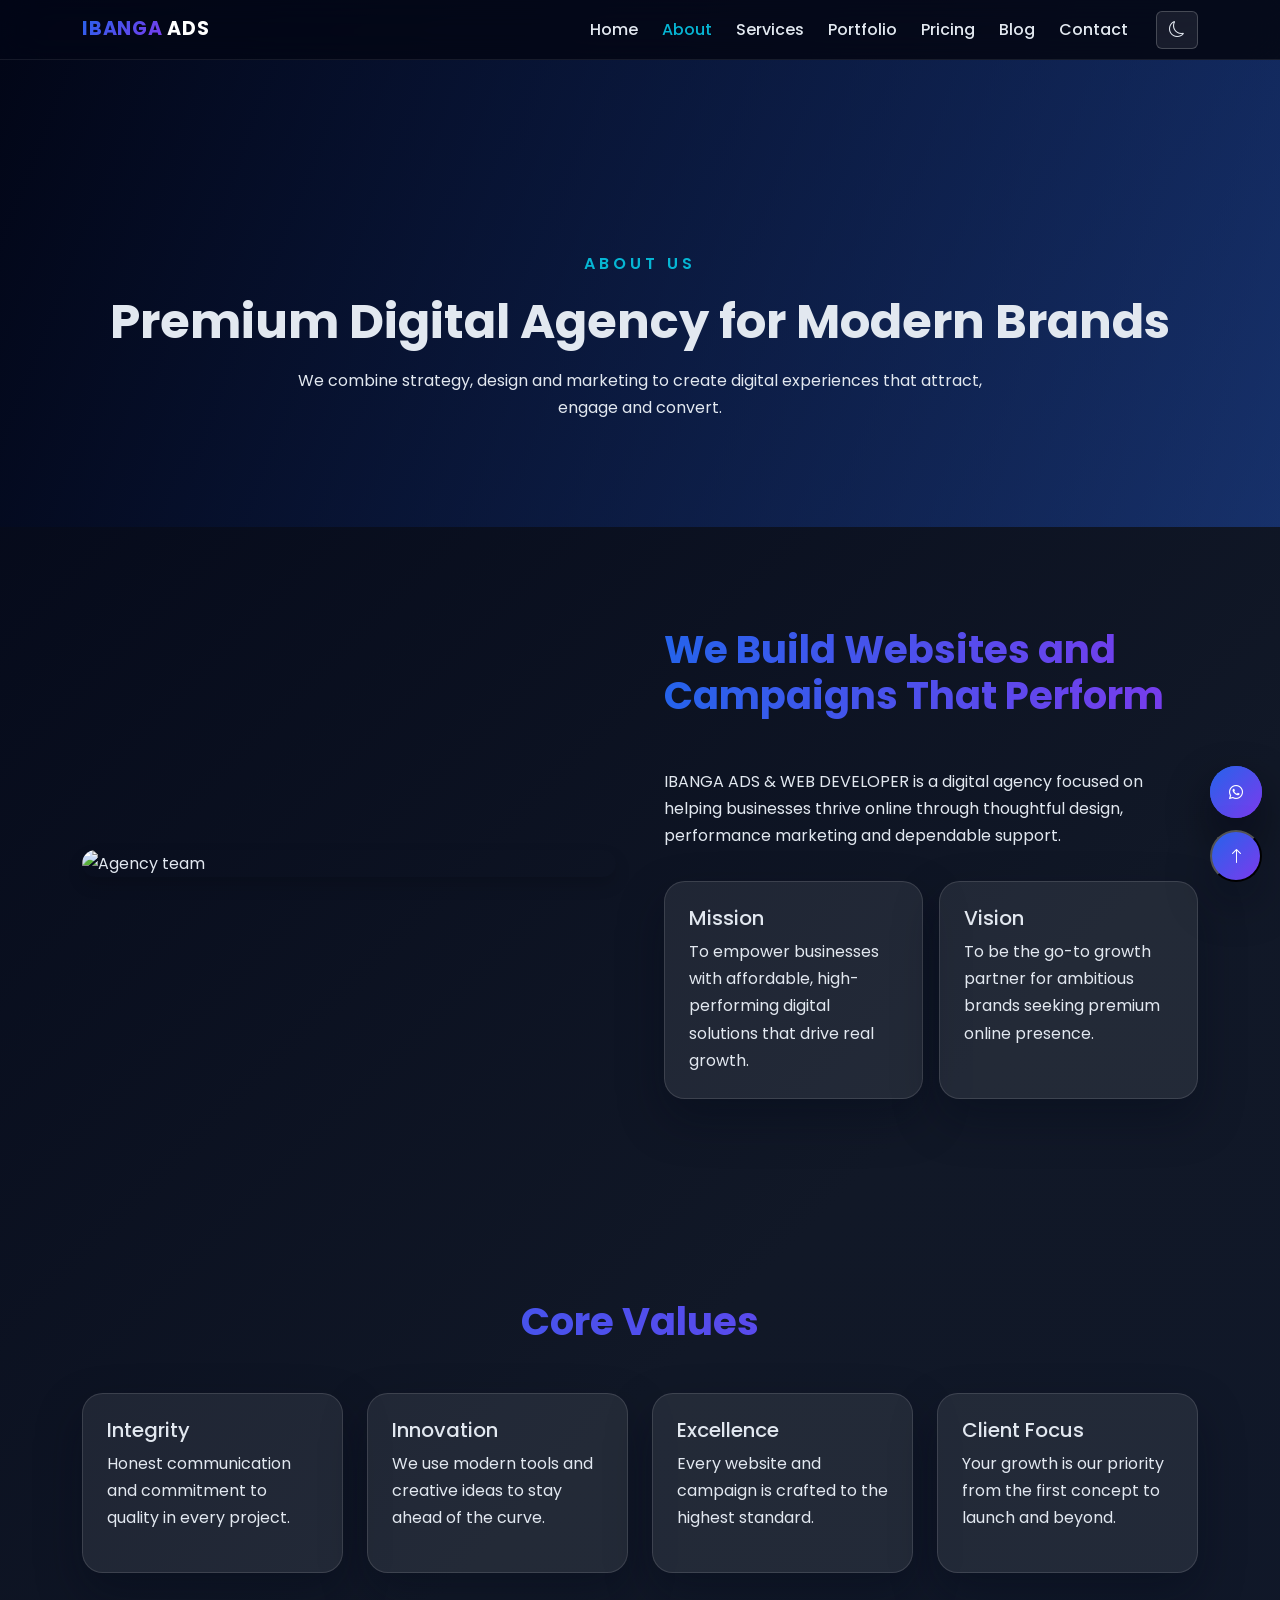
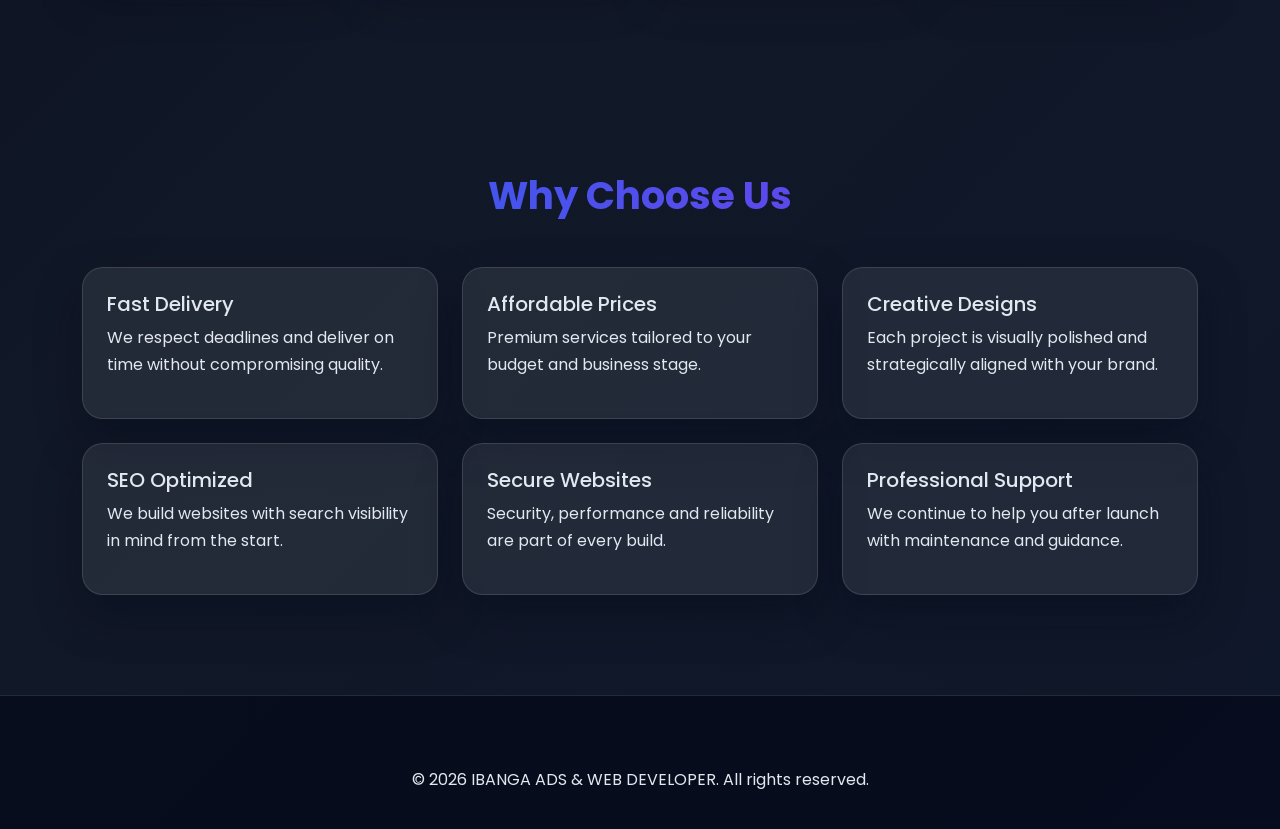
==== about.html @ 9bba42b1 "First website upload" ====
<!DOCTYPE html>
<html lang="en">
  <head>
    <meta charset="UTF-8" />
    <meta name="viewport" content="width=device-width, initial-scale=1.0" />
    <meta name="description" content="Learn more about IBANGA ADS & WEB DEVELOPER and our mission, vision, values and why businesses trust us." />
    <title>About Us | IBANGA ADS & WEB DEVELOPER</title>
    <link href="https://fonts.googleapis.com/css2?family=Poppins:wght@300;400;500;600;700;800&display=swap" rel="stylesheet" />
    <link rel="stylesheet" href="https://cdn.jsdelivr.net/npm/bootstrap@5.3.3/dist/css/bootstrap.min.css" />
    <link rel="stylesheet" href="https://cdn.jsdelivr.net/npm/bootstrap-icons@1.11.1/font/bootstrap-icons.css" />
    <link rel="stylesheet" href="https://cdnjs.cloudflare.com/ajax/libs/font-awesome/6.5.1/css/all.min.css" />
    <link rel="stylesheet" href="assets/css/style.css" />
    <link rel="stylesheet" href="assets/css/responsive.css" />
  </head>
  <body>
    <div id="loadingScreen" class="loading-screen"><div class="loading-ring"></div></div>

    <header class="sticky-top">
      <nav class="navbar navbar-expand-lg navbar-dark">
        <div class="container">
          <a class="navbar-brand logo-text" href="index.html"><span>IBANGA</span> ADS</a>
          <button class="navbar-toggler" data-bs-toggle="collapse" data-bs-target="#mainNav"><span class="navbar-toggler-icon"></span></button>
          <div class="collapse navbar-collapse" id="mainNav">
            <ul class="navbar-nav ms-auto">
              <li class="nav-item"><a class="nav-link" href="index.html">Home</a></li>
              <li class="nav-item"><a class="nav-link active" href="about.html">About</a></li>
              <li class="nav-item"><a class="nav-link" href="services.html">Services</a></li>
              <li class="nav-item"><a class="nav-link" href="portfolio.html">Portfolio</a></li>
              <li class="nav-item"><a class="nav-link" href="pricing.html">Pricing</a></li>
              <li class="nav-item"><a class="nav-link" href="blog.html">Blog</a></li>
              <li class="nav-item"><a class="nav-link" href="contact.html">Contact</a></li>
            </ul>
            <button id="themeToggle" class="btn theme-toggle ms-lg-3"><i class="bi bi-moon"></i></button>
          </div>
        </div>
      </nav>
    </header>

    <main>
      <section class="page-hero">
        <div class="container text-center reveal">
          <p class="text-uppercase fw-semibold" style="letter-spacing:.25em;color:var(--accent);">About Us</p>
          <h1 class="display-5 fw-bold mb-3">Premium Digital Agency for Modern Brands</h1>
          <p class="mx-auto" style="max-width:700px;">We combine strategy, design and marketing to create digital experiences that attract, engage and convert.</p>
        </div>
      </section>

      <section>
        <div class="container">
          <div class="row g-5 align-items-center">
            <div class="col-lg-6 reveal">
              <img src="https://images.unsplash.com/photo-1522202176988-66273c2fd55f?auto=format&fit=crop&w=1200&q=80" alt="Agency team" class="rounded-4 shadow" />
            </div>
            <div class="col-lg-6 reveal">
              <div class="section-title text-start">
                <h2>We Build Websites and Campaigns That Perform</h2>
              </div>
              <p>IBANGA ADS & WEB DEVELOPER is a digital agency focused on helping businesses thrive online through thoughtful design, performance marketing and dependable support.</p>
              <div class="row g-3 mt-2">
                <div class="col-md-6"><div class="service-card h-100"><h5>Mission</h5><p class="mb-0">To empower businesses with affordable, high-performing digital solutions that drive real growth.</p></div></div>
                <div class="col-md-6"><div class="service-card h-100"><h5>Vision</h5><p class="mb-0">To be the go-to growth partner for ambitious brands seeking premium online presence.</p></div></div>
              </div>
            </div>
          </div>
        </div>
      </section>

      <section>
        <div class="container">
          <div class="section-title text-center reveal">
            <h2>Core Values</h2>
          </div>
          <div class="row g-4">
            <div class="col-md-6 col-lg-3 reveal"><div class="service-card h-100"><h5>Integrity</h5><p>Honest communication and commitment to quality in every project.</p></div></div>
            <div class="col-md-6 col-lg-3 reveal"><div class="service-card h-100"><h5>Innovation</h5><p>We use modern tools and creative ideas to stay ahead of the curve.</p></div></div>
            <div class="col-md-6 col-lg-3 reveal"><div class="service-card h-100"><h5>Excellence</h5><p>Every website and campaign is crafted to the highest standard.</p></div></div>
            <div class="col-md-6 col-lg-3 reveal"><div class="service-card h-100"><h5>Client Focus</h5><p>Your growth is our priority from the first concept to launch and beyond.</p></div></div>
          </div>
        </div>
      </section>

      <section>
        <div class="container">
          <div class="section-title text-center reveal">
            <h2>Why Choose Us</h2>
          </div>
          <div class="row g-4">
            <div class="col-md-6 col-lg-4 reveal"><div class="service-card h-100"><h5>Fast Delivery</h5><p>We respect deadlines and deliver on time without compromising quality.</p></div></div>
            <div class="col-md-6 col-lg-4 reveal"><div class="service-card h-100"><h5>Affordable Prices</h5><p>Premium services tailored to your budget and business stage.</p></div></div>
            <div class="col-md-6 col-lg-4 reveal"><div class="service-card h-100"><h5>Creative Designs</h5><p>Each project is visually polished and strategically aligned with your brand.</p></div></div>
            <div class="col-md-6 col-lg-4 reveal"><div class="service-card h-100"><h5>SEO Optimized</h5><p>We build websites with search visibility in mind from the start.</p></div></div>
            <div class="col-md-6 col-lg-4 reveal"><div class="service-card h-100"><h5>Secure Websites</h5><p>Security, performance and reliability are part of every build.</p></div></div>
            <div class="col-md-6 col-lg-4 reveal"><div class="service-card h-100"><h5>Professional Support</h5><p>We continue to help you after launch with maintenance and guidance.</p></div></div>
          </div>
        </div>
      </section>
    </main>

    <footer class="footer">
      <div class="container text-center">
        <p class="mb-0">© <span id="year"></span> IBANGA ADS & WEB DEVELOPER. All rights reserved.</p>
      </div>
    </footer>

    <div class="floating-actions">
      <a href="https://wa.me/2340000000000" class="fab" target="_blank"><i class="fab fa-whatsapp"></i></a>
      <button id="backToTop" class="fab"><i class="bi bi-arrow-up"></i></button>
    </div>

    <script src="https://cdn.jsdelivr.net/npm/bootstrap@5.3.3/dist/js/bootstrap.bundle.min.js"></script>
    <script src="assets/js/script.js"></script>
    <script>document.getElementById('year').textContent = new Date().getFullYear();</script>
  </body>
</html>
---- assets/css/style.css ----
:root {
  --primary: #2563eb;
  --secondary: #7c3aed;
  --accent: #06b6d4;
  --dark: #0f172a;
  --light: #ffffff;
  --surface: rgba(255, 255, 255, 0.08);
  --surface-strong: rgba(255, 255, 255, 0.15);
  --text: #e2e8f0;
  --text-muted: #94a3b8;
  --shadow: 0 20px 45px rgba(2, 8, 23, 0.35);
  --radius: 1.3rem;
}

body.light-theme {
  --primary: #2563eb;
  --secondary: #7c3aed;
  --accent: #06b6d4;
  --dark: #f8fafc;
  --light: #0f172a;
  --surface: rgba(15, 23, 42, 0.06);
  --surface-strong: rgba(15, 23, 42, 0.12);
  --text: #0f172a;
  --text-muted: #475569;
  --shadow: 0 20px 45px rgba(15, 23, 42, 0.12);
}

* { box-sizing: border-box; }
html { scroll-behavior: smooth; }
body {
  font-family: 'Poppins', sans-serif;
  background: linear-gradient(135deg, #020617 0%, #111827 55%, #0f172a 100%);
  color: var(--text);
  line-height: 1.7;
  overflow-x: hidden;
  overscroll-behavior-y: none;
}

body.light-theme {
  background: linear-gradient(135deg, #f8fafc 0%, #eef2ff 55%, #f8fafc 100%);
}

a { text-decoration: none; color: inherit; }
img { max-width: 100%; display: block; }
section { padding: 100px 0; position: relative; }
.container { position: relative; z-index: 1; }

.glass-card {
  background: var(--surface);
  backdrop-filter: blur(20px);
  -webkit-backdrop-filter: blur(20px);
  border: 1px solid rgba(255, 255, 255, 0.12);
  box-shadow: var(--shadow);
  border-radius: var(--radius);
}

.logo-text {
  font-size: 1.2rem;
  font-weight: 700;
  letter-spacing: 0.04em;
}

.social-float {
  position: fixed;
  left: 1rem;
  top: 50%;
  transform: translateY(-50%);
  display: flex;
  flex-direction: column;
  gap: 0.6rem;
  z-index: 1050;
}

.social-float a {
  width: 2.75rem;
  height: 2.75rem;
  display: grid;
  place-items: center;
  border-radius: 999px;
  background: rgba(255,255,255,0.1);
  color: var(--text);
  backdrop-filter: blur(16px);
  border: 1px solid rgba(255,255,255,0.12);
  box-shadow: var(--shadow);
}

.navbar {
  backdrop-filter: blur(18px);
  background: rgba(2, 6, 23, 0.55) !important;
  border-bottom: 1px solid rgba(255,255,255,0.08);
}

body.light-theme .navbar {
  background: rgba(248,250,252,0.85) !important;
  border-bottom: 1px solid rgba(15,23,42,0.08);
}

.navbar-brand span {
  background: linear-gradient(135deg, var(--primary), var(--secondary));
  -webkit-background-clip: text;
  color: transparent;
}

.navbar-nav .nav-link {
  color: var(--text) !important;
  font-weight: 500;
  margin: 0 0.25rem;
}

.navbar-nav .nav-link.active,
.navbar-nav .nav-link:hover {
  color: var(--accent) !important;
}

.theme-toggle {
  border: 1px solid rgba(255,255,255,0.2);
  color: var(--text);
  background: rgba(255,255,255,0.08);
}

.hero {
  min-height: 100vh;
  display: flex;
  align-items: center;
  background:
    linear-gradient(110deg, rgba(2,6,23,0.92), rgba(15,23,42,0.65)),
    url('https://images.unsplash.com/photo-1498050108023-c5249f4df085?auto=format&fit=crop&w=1600&q=80') center/cover;
  position: relative;
  overflow: hidden;
}

body.light-theme .hero {
  background:
    linear-gradient(110deg, rgba(248,250,252,0.92), rgba(238,242,255,0.82)),
    url('https://images.unsplash.com/photo-1516321497487-e288fb19713f?auto=format&fit=crop&w=1600&q=80') center/cover;
}

.hero::before,
.hero::after {
  content: '';
  position: absolute;
  width: 22rem;
  height: 22rem;
  border-radius: 50%;
  filter: blur(40px);
  opacity: 0.4;
}

.hero::before { background: var(--primary); top: -6rem; left: -6rem; }
.hero::after { background: var(--secondary); bottom: -5rem; right: -5rem; }

.hero-content h1 {
  font-size: clamp(2.3rem, 4.5vw, 4.3rem);
  font-weight: 700;
  line-height: 1.1;
  margin-bottom: 1.2rem;
}

.hero-content p { font-size: 1.05rem; color: var(--text-muted); margin-bottom: 1.8rem; }

.hero-badges .badge {
  padding: 0.7rem 1rem;
  margin: 0.3rem;
  border-radius: 999px;
  background: rgba(255,255,255,0.12);
  border: 1px solid rgba(255,255,255,0.14);
}

.btn-primary-custom {
  background: linear-gradient(135deg, var(--primary), var(--secondary));
  color: var(--light);
  border: none;
  padding: 0.85rem 1.35rem;
  border-radius: 999px;
  font-weight: 600;
  transition: transform .25s ease, box-shadow .25s ease;
}

.btn-primary-custom:hover {
  transform: translateY(-2px);
  box-shadow: 0 15px 30px rgba(37, 99, 235, 0.3);
  color: var(--light);
}

.btn-outline-custom {
  border: 1px solid rgba(255,255,255,0.2);
  color: var(--text);
  padding: 0.85rem 1.35rem;
  border-radius: 999px;
  font-weight: 600;
  background: rgba(255,255,255,0.06);
}

.stat-card {
  padding: 1.1rem 1rem;
  text-align: center;
  border-radius: 1rem;
  background: rgba(255,255,255,0.06);
  border: 1px solid rgba(255,255,255,0.11);
}

.stat-card .counter { font-size: 1.8rem; font-weight: 700; color: var(--accent); }

.section-title { margin-bottom: 3rem; }
.section-title h2 {
  font-size: clamp(1.8rem, 3vw, 2.4rem);
  font-weight: 700;
  background: linear-gradient(90deg, var(--primary), var(--secondary));
  -webkit-background-clip: text;
  color: transparent;
}

.section-title p { color: var(--text-muted); max-width: 700px; margin: 0 auto; }

.service-card, .portfolio-card, .pricing-card, .testimonial-card, .blog-card, .faq-item, .contact-card, .glass-card {
  padding: 1.5rem;
  border-radius: var(--radius);
  background: var(--surface);
  border: 1px solid rgba(255,255,255,0.12);
  box-shadow: var(--shadow);
  transition: transform .25s ease, border-color .25s ease, box-shadow .25s ease;
  transform: translateZ(0);
}

.service-card:hover, .portfolio-card:hover, .pricing-card:hover, .testimonial-card:hover, .blog-card:hover {
  transform: translateY(-6px);
  border-color: rgba(6,182,212,0.4);
}

.icon-wrap {
  width: 3.4rem;
  height: 3.4rem;
  display: grid;
  place-items: center;
  border-radius: 1rem;
  background: linear-gradient(135deg, rgba(37,99,235,0.25), rgba(124,58,237,0.25));
  color: var(--accent);
  font-size: 1.35rem;
  margin-bottom: 1rem;
}

.portfolio-card img { border-radius: 1rem; height: 240px; object-fit: cover; }
.portfolio-card .card-body { padding: 1rem 0 0; }

.filter-btn {
  border: 1px solid rgba(255,255,255,0.12);
  background: transparent;
  color: var(--text);
  padding: 0.6rem 1rem;
  border-radius: 999px;
  margin: 0.25rem;
}

.filter-btn.active, .filter-btn:hover {
  background: linear-gradient(135deg, var(--primary), var(--secondary));
  color: var(--light);
}

.pricing-card.featured {
  border: 1px solid rgba(6,182,212,0.5);
  transform: translateY(-8px);
}

.pricing-price { font-size: 2.2rem; font-weight: 700; color: var(--accent); }
.pricing-list li { margin: 0.65rem 0; color: var(--text-muted); }

.testimonial-card { min-height: 280px; display: none; opacity: 0; transform: translateY(12px); transition: opacity .4s ease, transform .4s ease; }
.testimonial-card.active { display: block; opacity: 1; transform: translateY(0); }
.testimonial-text { color: var(--text-muted); font-style: italic; }

.faq-item { margin-bottom: 1rem; }
.accordion-button {
  background: transparent; color: var(--text); box-shadow: none; font-weight: 600;
}
.accordion-button:not(.collapsed) {
  background: linear-gradient(90deg, rgba(37,99,235,0.18), rgba(124,58,237,0.12));
  color: var(--light);
}

.form-control, .form-select {
  background: rgba(255,255,255,0.06);
  border: 1px solid rgba(255,255,255,0.12);
  color: var(--text);
  border-radius: 0.9rem;
}

.form-control::placeholder { color: var(--text-muted); }

.contact-card iframe { border-radius: 1rem; min-height: 320px; }

.footer {
  padding: 70px 0 35px;
  border-top: 1px solid rgba(255,255,255,0.12);
  background: rgba(2,6,23,0.6);
}

body.light-theme .footer { background: rgba(248,250,252,0.7); }

.social-links a { margin-right: 0.7rem; color: var(--text); }
.social-links a:hover { color: var(--accent); }

.floating-actions {
  position: fixed;
  right: 1.1rem;
  bottom: 1.1rem;
  display: flex;
  flex-direction: column;
  gap: 0.8rem;
  z-index: 1100;
}

.fab {
  width: 3.25rem;
  height: 3.25rem;
  display: grid;
  place-items: center;
  border-radius: 50%;
  background: linear-gradient(135deg, var(--primary), var(--secondary));
  color: var(--light);
  box-shadow: var(--shadow);
}

#backToTop {
  opacity: 0;
  visibility: hidden;
  transform: translateY(20px);
  transition: .3s ease;
}
#backToTop.show { opacity: 1; visibility: visible; transform: translateY(0); }

.loading-screen {
  position: fixed;
  inset: 0;
  background: linear-gradient(135deg, #020617, #111827);
  display: grid;
  place-items: center;
  z-index: 2000;
  transition: opacity .5s ease;
}
.loading-screen.hidden { opacity: 0; pointer-events: none; }
.loading-ring {
  width: 60px; height: 60px; border: 4px solid rgba(255,255,255,.2); border-top-color: var(--accent); border-radius: 50%; animation: spin 1s linear infinite;
}

.cookie-banner {
  position: fixed;
  left: 1rem;
  bottom: 1rem;
  z-index: 1800;
  display: none;
  max-width: 380px;
}

.reveal {
  opacity: 1;
  transform: none;
  transition: none;
}

.typing { color: var(--accent); }

@keyframes spin { to { transform: rotate(360deg); } }

@media (prefers-reduced-motion: reduce) {
  *, *::before, *::after {
    animation-duration: 0.01ms !important;
    animation-iteration-count: 1 !important;
    transition-duration: 0.01ms !important;
    scroll-behavior: auto !important;
  }
}

.lightbox {
  position: fixed; inset: 0; background: rgba(2,6,23,.9); display: none; place-items: center; z-index: 2200; padding: 1rem;
}
.lightbox.show { display: grid; }
.lightbox img { max-width: 100%; max-height: 80vh; border-radius: 1rem; box-shadow: var(--shadow); }

.badge-soft { background: rgba(6,182,212,.15); color: var(--accent); }

.page-hero { padding: 190px 0 90px; background: linear-gradient(110deg, rgba(2,6,23,.9), rgba(37,99,235,.35)); }
body.light-theme .page-hero { background: linear-gradient(110deg, rgba(248,250,252,.95), rgba(37,99,235,.2)); }

.timeline-item { border-left: 2px solid rgba(255,255,255,.12); padding-left: 1rem; margin-bottom: 1rem; }
---- assets/css/responsive.css ----
.navbar-toggler { border: 0; }

@media (max-width: 991px) {
  .hero-content { text-align: center; }
  .hero-buttons { justify-content: center; }
  .social-float { display: none; }
}

@media (max-width: 767px) {
  section { padding: 80px 0; }
  .hero { min-height: auto; padding: 140px 0 100px; }
  .hero-content h1 { font-size: 2.2rem; }
  .floating-actions { right: 0.7rem; bottom: 0.7rem; }
  .page-hero { padding: 160px 0 80px; }
}

@media (max-width: 575px) {
  .hero-content h1 { font-size: 1.9rem; }
  .stat-card { margin-bottom: 0.8rem; }
  .contact-card iframe { min-height: 260px; }
}
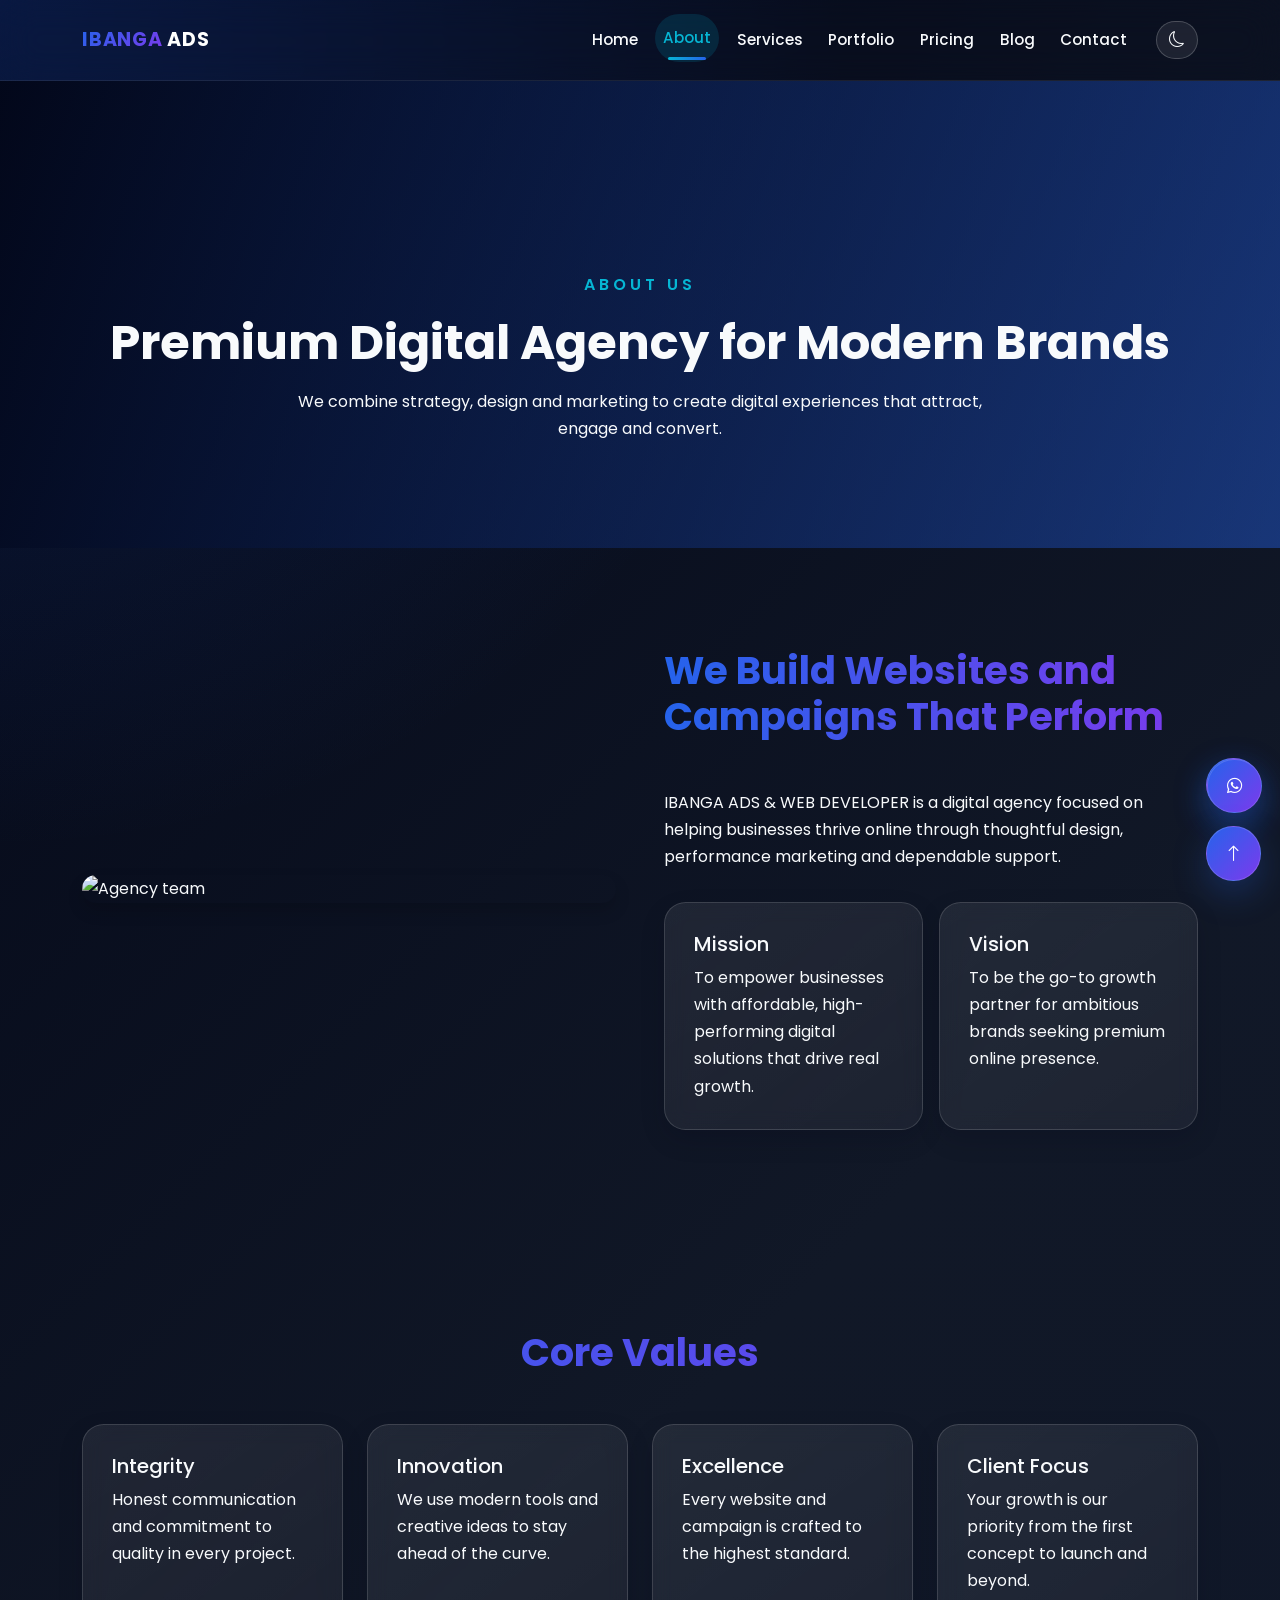
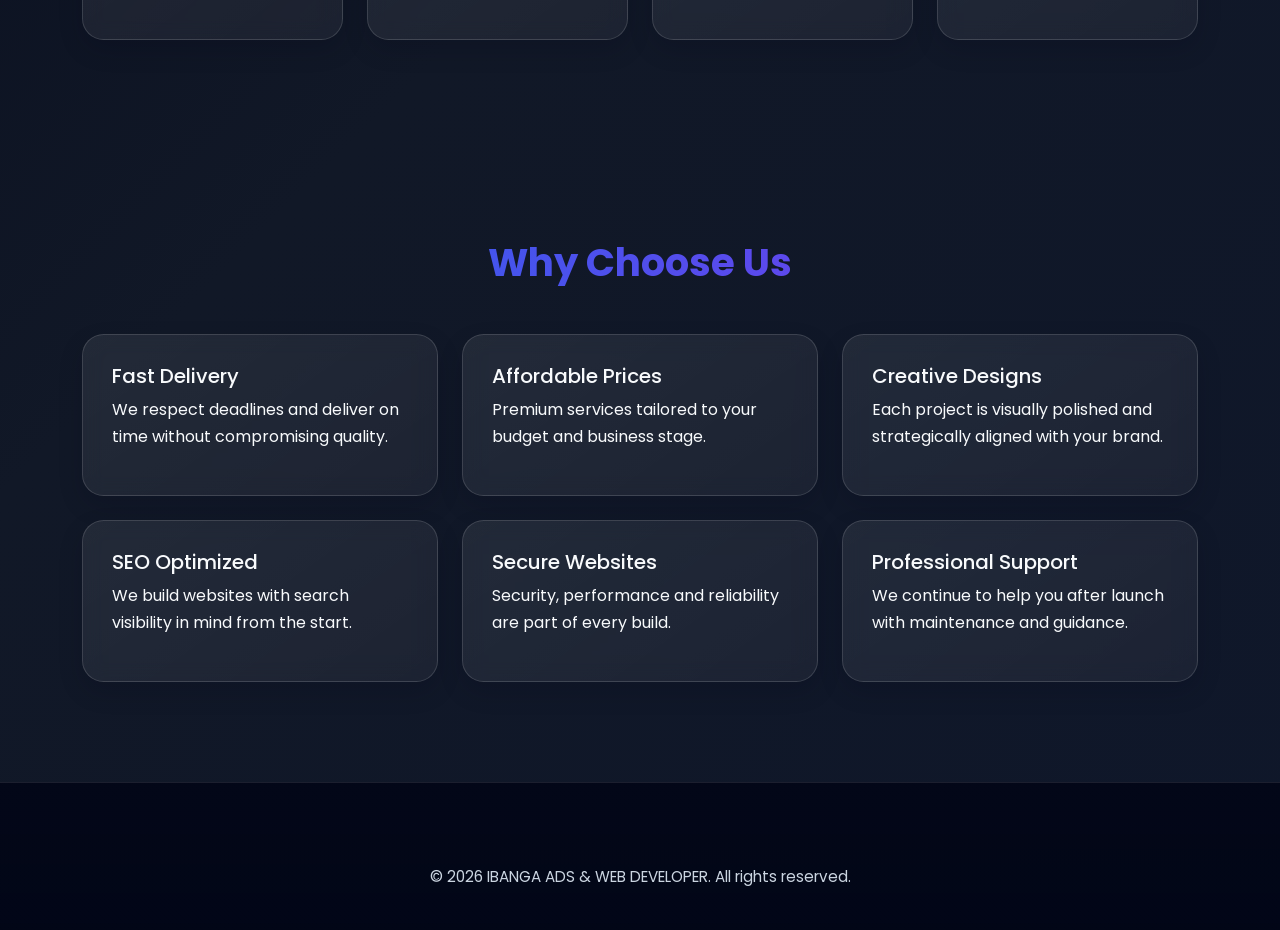
==== commit 546af88d: "Updated website" ====
--- a/about.html
+++ b/about.html
@@ -38,7 +38,7 @@
 
     <main>
       <section class="page-hero">
-        <div class="container text-center reveal">
+        <div class="container text-center">
           <p class="text-uppercase fw-semibold" style="letter-spacing:.25em;color:var(--accent);">About Us</p>
           <h1 class="display-5 fw-bold mb-3">Premium Digital Agency for Modern Brands</h1>
           <p class="mx-auto" style="max-width:700px;">We combine strategy, design and marketing to create digital experiences that attract, engage and convert.</p>
@@ -48,10 +48,10 @@
       <section>
         <div class="container">
           <div class="row g-5 align-items-center">
-            <div class="col-lg-6 reveal">
+            <div class="col-lg-6">
               <img src="https://images.unsplash.com/photo-1522202176988-66273c2fd55f?auto=format&fit=crop&w=1200&q=80" alt="Agency team" class="rounded-4 shadow" />
             </div>
-            <div class="col-lg-6 reveal">
+            <div class="col-lg-6">
               <div class="section-title text-start">
                 <h2>We Build Websites and Campaigns That Perform</h2>
               </div>
@@ -67,30 +67,30 @@
 
       <section>
         <div class="container">
-          <div class="section-title text-center reveal">
+          <div class="section-title text-center">
             <h2>Core Values</h2>
           </div>
           <div class="row g-4">
-            <div class="col-md-6 col-lg-3 reveal"><div class="service-card h-100"><h5>Integrity</h5><p>Honest communication and commitment to quality in every project.</p></div></div>
-            <div class="col-md-6 col-lg-3 reveal"><div class="service-card h-100"><h5>Innovation</h5><p>We use modern tools and creative ideas to stay ahead of the curve.</p></div></div>
-            <div class="col-md-6 col-lg-3 reveal"><div class="service-card h-100"><h5>Excellence</h5><p>Every website and campaign is crafted to the highest standard.</p></div></div>
-            <div class="col-md-6 col-lg-3 reveal"><div class="service-card h-100"><h5>Client Focus</h5><p>Your growth is our priority from the first concept to launch and beyond.</p></div></div>
+            <div class="col-md-6 col-lg-3"><div class="service-card h-100"><h5>Integrity</h5><p>Honest communication and commitment to quality in every project.</p></div></div>
+            <div class="col-md-6 col-lg-3"><div class="service-card h-100"><h5>Innovation</h5><p>We use modern tools and creative ideas to stay ahead of the curve.</p></div></div>
+            <div class="col-md-6 col-lg-3"><div class="service-card h-100"><h5>Excellence</h5><p>Every website and campaign is crafted to the highest standard.</p></div></div>
+            <div class="col-md-6 col-lg-3"><div class="service-card h-100"><h5>Client Focus</h5><p>Your growth is our priority from the first concept to launch and beyond.</p></div></div>
           </div>
         </div>
       </section>
 
       <section>
         <div class="container">
-          <div class="section-title text-center reveal">
+          <div class="section-title text-center">
             <h2>Why Choose Us</h2>
           </div>
           <div class="row g-4">
-            <div class="col-md-6 col-lg-4 reveal"><div class="service-card h-100"><h5>Fast Delivery</h5><p>We respect deadlines and deliver on time without compromising quality.</p></div></div>
-            <div class="col-md-6 col-lg-4 reveal"><div class="service-card h-100"><h5>Affordable Prices</h5><p>Premium services tailored to your budget and business stage.</p></div></div>
-            <div class="col-md-6 col-lg-4 reveal"><div class="service-card h-100"><h5>Creative Designs</h5><p>Each project is visually polished and strategically aligned with your brand.</p></div></div>
-            <div class="col-md-6 col-lg-4 reveal"><div class="service-card h-100"><h5>SEO Optimized</h5><p>We build websites with search visibility in mind from the start.</p></div></div>
-            <div class="col-md-6 col-lg-4 reveal"><div class="service-card h-100"><h5>Secure Websites</h5><p>Security, performance and reliability are part of every build.</p></div></div>
-            <div class="col-md-6 col-lg-4 reveal"><div class="service-card h-100"><h5>Professional Support</h5><p>We continue to help you after launch with maintenance and guidance.</p></div></div>
+            <div class="col-md-6 col-lg-4"><div class="service-card h-100"><h5>Fast Delivery</h5><p>We respect deadlines and deliver on time without compromising quality.</p></div></div>
+            <div class="col-md-6 col-lg-4"><div class="service-card h-100"><h5>Affordable Prices</h5><p>Premium services tailored to your budget and business stage.</p></div></div>
+            <div class="col-md-6 col-lg-4"><div class="service-card h-100"><h5>Creative Designs</h5><p>Each project is visually polished and strategically aligned with your brand.</p></div></div>
+            <div class="col-md-6 col-lg-4"><div class="service-card h-100"><h5>SEO Optimized</h5><p>We build websites with search visibility in mind from the start.</p></div></div>
+            <div class="col-md-6 col-lg-4"><div class="service-card h-100"><h5>Secure Websites</h5><p>Security, performance and reliability are part of every build.</p></div></div>
+            <div class="col-md-6 col-lg-4"><div class="service-card h-100"><h5>Professional Support</h5><p>We continue to help you after launch with maintenance and guidance.</p></div></div>
           </div>
         </div>
       </section>
--- a/assets/css/style.css
+++ b/assets/css/style.css
@@ -4,12 +4,19 @@
   --accent: #06b6d4;
   --dark: #0f172a;
   --light: #ffffff;
+  --card: #1e293b;
   --surface: rgba(255, 255, 255, 0.08);
-  --surface-strong: rgba(255, 255, 255, 0.15);
-  --text: #e2e8f0;
-  --text-muted: #94a3b8;
-  --shadow: 0 20px 45px rgba(2, 8, 23, 0.35);
-  --radius: 1.3rem;
+  --surface-strong: rgba(255, 255, 255, 0.16);
+  --surface-alt: rgba(15, 23, 42, 0.72);
+  --text: #f8fafc;
+  --text-muted: #cbd5e1;
+  --shadow: 0 20px 45px rgba(2, 8, 23, 0.28);
+  --shadow-lg: 0 30px 60px rgba(2, 8, 23, 0.36);
+  --shadow-sm: 0 10px 25px rgba(2, 8, 23, 0.16);
+  --radius: 1.35rem;
+  --success: #10B981;
+  --warning: #F59E0B;
+  --danger: #EF4444;
 }
 
 body.light-theme {
@@ -18,18 +25,20 @@
   --accent: #06b6d4;
   --dark: #f8fafc;
   --light: #0f172a;
-  --surface: rgba(15, 23, 42, 0.06);
-  --surface-strong: rgba(15, 23, 42, 0.12);
+  --card: #ffffff;
+  --surface: rgba(255, 255, 255, 0.78);
+  --surface-strong: rgba(255, 255, 255, 0.94);
+  --surface-alt: rgba(248, 250, 252, 0.92);
   --text: #0f172a;
   --text-muted: #475569;
-  --shadow: 0 20px 45px rgba(15, 23, 42, 0.12);
+  --shadow: 0 18px 40px rgba(15, 23, 42, 0.12);
 }
 
 * { box-sizing: border-box; }
 html { scroll-behavior: smooth; }
 body {
   font-family: 'Poppins', sans-serif;
-  background: linear-gradient(135deg, #020617 0%, #111827 55%, #0f172a 100%);
+  background: radial-gradient(circle at top left, rgba(37, 99, 235, 0.2), transparent 30%), linear-gradient(135deg, #020617 0%, #111827 55%, #0f172a 100%);
   color: var(--text);
   line-height: 1.7;
   overflow-x: hidden;
@@ -37,7 +46,7 @@
 }
 
 body.light-theme {
-  background: linear-gradient(135deg, #f8fafc 0%, #eef2ff 55%, #f8fafc 100%);
+  background: radial-gradient(circle at top left, rgba(6, 182, 212, 0.16), transparent 30%), linear-gradient(135deg, #f8fafc 0%, #eef2ff 55%, #f8fafc 100%);
 }
 
 a { text-decoration: none; color: inherit; }
@@ -49,9 +58,10 @@
   background: var(--surface);
   backdrop-filter: blur(20px);
   -webkit-backdrop-filter: blur(20px);
-  border: 1px solid rgba(255, 255, 255, 0.12);
-  box-shadow: var(--shadow);
+  border: 1px solid rgba(255, 255, 255, 0.15);
+  box-shadow: 0 16px 36px rgba(2, 8, 23, 0.18);
   border-radius: var(--radius);
+  transition: all 0.35s cubic-bezier(0.34, 1.56, 0.64, 1);
 }
 
 .logo-text {
@@ -80,19 +90,33 @@
   background: rgba(255,255,255,0.1);
   color: var(--text);
   backdrop-filter: blur(16px);
-  border: 1px solid rgba(255,255,255,0.12);
+  border: 1px solid rgba(255,255,255,0.14);
   box-shadow: var(--shadow);
 }
 
 .navbar {
   backdrop-filter: blur(18px);
-  background: rgba(2, 6, 23, 0.55) !important;
+  -webkit-backdrop-filter: blur(18px);
+  background: transparent !important;
   border-bottom: 1px solid rgba(255,255,255,0.08);
-}
-
-body.light-theme .navbar {
-  background: rgba(248,250,252,0.85) !important;
-  border-bottom: 1px solid rgba(15,23,42,0.08);
+  transition: background 0.35s cubic-bezier(0.4, 0, 0.2, 1), box-shadow 0.35s ease, padding 0.35s ease;
+  padding: 1rem 0;
+  position: sticky;
+  top: 0;
+  z-index: 1000;
+}
+
+.navbar.scrolled {
+  background: rgba(2, 6, 23, 0.95) !important;
+  backdrop-filter: blur(20px);
+  -webkit-backdrop-filter: blur(20px);
+  box-shadow: 0 16px 36px rgba(2, 8, 23, 0.32);
+  padding: 0.75rem 0;
+}
+
+body.light-theme .navbar.scrolled {
+  background: rgba(248, 250, 252, 0.98) !important;
+  box-shadow: 0 8px 20px rgba(15, 23, 42, 0.1);
 }
 
 .navbar-brand span {
@@ -104,102 +128,290 @@
 .navbar-nav .nav-link {
   color: var(--text) !important;
   font-weight: 500;
-  margin: 0 0.25rem;
+  margin: 0 0.3rem;
+  padding: 0.7rem 1.1rem;
+  position: relative;
+  border-radius: 999px;
+  transition: all 0.3s cubic-bezier(0.34, 1.56, 0.64, 1);
+  font-size: 0.95rem;
+}
+
+.navbar-nav .nav-link::after {
+  content: '';
+  position: absolute;
+  left: 0.8rem;
+  right: 0.8rem;
+  bottom: 0.15rem;
+  height: 2.5px;
+  background: linear-gradient(90deg, var(--accent), var(--primary));
+  transform: scaleX(0);
+  transform-origin: center;
+  transition: transform 0.3s cubic-bezier(0.34, 1.56, 0.64, 1);
+  border-radius: 999px;
 }
 
 .navbar-nav .nav-link.active,
 .navbar-nav .nav-link:hover {
   color: var(--accent) !important;
+  background: rgba(6, 182, 212, 0.15);
+  transform: translateY(-2px);
+}
+
+.navbar-nav .nav-link.active::after,
+.navbar-nav .nav-link:hover::after {
+  transform: scaleX(1);
 }
 
 .theme-toggle {
   border: 1px solid rgba(255,255,255,0.2);
   color: var(--text);
   background: rgba(255,255,255,0.08);
+}
+
+.btn,
+button {
+  position: relative;
+  overflow: hidden;
+  border-radius: 999px;
+  transition: transform 0.3s cubic-bezier(0.34, 1.56, 0.64, 1), box-shadow 0.3s ease, border-color 0.3s ease, background 0.3s ease, color 0.3s ease;
+  font-weight: 600;
+  text-transform: none;
+}
+
+.btn:hover,
+button:hover {
+  transform: translateY(-4px);
+  box-shadow: 0 16px 40px rgba(2, 8, 23, 0.24);
+}
+
+.btn:active,
+button:active {
+  transform: translateY(-2px);
+}
+
+.btn::before {
+  content: '';
+  position: absolute;
+  inset: 0;
+  background: radial-gradient(circle, rgba(255,255,255,0.35), transparent 70%);
+  transform: scale(0);
+  opacity: 0;
+  transition: transform 0.5s cubic-bezier(0.34, 1.56, 0.64, 1), opacity 0.5s ease;
+  pointer-events: none;
+}
+
+.btn:active::before {
+  transform: scale(2.5);
+  opacity: 1;
 }
 
 .hero {
   min-height: 100vh;
   display: flex;
   align-items: center;
-  background:
-    linear-gradient(110deg, rgba(2,6,23,0.92), rgba(15,23,42,0.65)),
-    url('https://images.unsplash.com/photo-1498050108023-c5249f4df085?auto=format&fit=crop&w=1600&q=80') center/cover;
   position: relative;
   overflow: hidden;
-}
-
-body.light-theme .hero {
-  background:
-    linear-gradient(110deg, rgba(248,250,252,0.92), rgba(238,242,255,0.82)),
-    url('https://images.unsplash.com/photo-1516321497487-e288fb19713f?auto=format&fit=crop&w=1600&q=80') center/cover;
-}
-
-.hero::before,
-.hero::after {
+  isolation: isolate;
+  padding: 140px 0 110px;
+}
+
+.hero-slider,
+.hero-overlay {
+  position: absolute;
+  inset: 0;
+}
+
+.hero-slider { z-index: 0; }
+.hero-slide {
+  position: absolute;
+  inset: 0;
+  background-size: cover;
+  background-position: center;
+  opacity: 0;
+  transition: opacity 1.25s cubic-bezier(0.4, 0, 0.2, 1);
+}
+
+.hero-slide.active {
+  opacity: 1;
+}
+
+.hero-slide::after {
   content: '';
   position: absolute;
-  width: 22rem;
-  height: 22rem;
-  border-radius: 50%;
-  filter: blur(40px);
-  opacity: 0.4;
-}
-
-.hero::before { background: var(--primary); top: -6rem; left: -6rem; }
-.hero::after { background: var(--secondary); bottom: -5rem; right: -5rem; }
+  inset: 0;
+  background: linear-gradient(110deg, rgba(2, 6, 23, 0.86) 0%, rgba(15, 23, 42, 0.6) 50%, rgba(2, 6, 23, 0.45) 100%);
+}
+
+.hero-overlay {
+  z-index: 1;
+  background: radial-gradient(circle at right top, rgba(6, 182, 212, 0.16), transparent 35%);
+}
+
+.hero-content,
+.hero-controls,
+.hero-side-card {
+  position: relative;
+  z-index: 2;
+  border: 1px solid rgba(255,255,255,0.18);
+  background: rgba(255,255,255,0.08);
+}
 
 .hero-content h1 {
-  font-size: clamp(2.3rem, 4.5vw, 4.3rem);
+  font-size: clamp(2.3rem, 4.2vw, 4.4rem);
   font-weight: 700;
-  line-height: 1.1;
+  line-height: 1.08;
   margin-bottom: 1.2rem;
-}
-
-.hero-content p { font-size: 1.05rem; color: var(--text-muted); margin-bottom: 1.8rem; }
+  letter-spacing: -0.02em;
+  animation: none !important;
+  transform: none !important;
+}
+
+.hero-content p {
+  font-size: 1.06rem;
+  color: var(--text-muted);
+  margin-bottom: 1.8rem;
+  max-width: 640px;
+}
+
+.hero-content .eyebrow,
+.hero-content p,
+.hero-buttons .btn,
+.hero-badges .badge,
+.hero-controls .btn-icon {
+  animation: none !important;
+  transform: none !important;
+  transition: none !important;
+}
+
+.eyebrow {
+  display: inline-flex;
+  align-items: center;
+  gap: 0.5rem;
+  padding: 0.45rem 0.8rem;
+  border-radius: 999px;
+  background: rgba(255,255,255,0.1);
+  color: var(--accent);
+  letter-spacing: 0.25em;
+  text-transform: uppercase;
+  font-size: 0.78rem;
+  font-weight: 600;
+  margin-bottom: 1rem;
+}
 
 .hero-badges .badge {
   padding: 0.7rem 1rem;
-  margin: 0.3rem;
+  margin: 0.35rem;
   border-radius: 999px;
   background: rgba(255,255,255,0.12);
   border: 1px solid rgba(255,255,255,0.14);
+  color: var(--text);
+}
+
+.hero-buttons .btn,
+.hero-controls .btn {
+  min-width: 170px;
+  justify-content: center;
+}
+
+.hero-controls {
+  display: flex;
+  align-items: center;
+  gap: 0.75rem;
+  margin-top: 1.2rem;
+}
+
+.hero-controls .btn-icon {
+  width: 44px;
+  height: 44px;
+  border-radius: 50%;
+  display: grid;
+  place-items: center;
+  border: 1px solid rgba(255,255,255,0.2);
+  background: rgba(255,255,255,0.09);
+  color: var(--text);
 }
 
 .btn-primary-custom {
   background: linear-gradient(135deg, var(--primary), var(--secondary));
   color: var(--light);
   border: none;
-  padding: 0.85rem 1.35rem;
+  padding: 0.95rem 1.6rem;
   border-radius: 999px;
   font-weight: 600;
-  transition: transform .25s ease, box-shadow .25s ease;
+  box-shadow: 0 16px 35px rgba(37, 99, 235, 0.28);
+  letter-spacing: 0.3px;
+  position: relative;
+  overflow: hidden;
+}
+
+.btn-primary-custom::before {
+  content: '';
+  position: absolute;
+  inset: 0;
+  background: linear-gradient(135deg, var(--accent), transparent);
+  opacity: 0;
+  transition: opacity 0.3s ease;
 }
 
 .btn-primary-custom:hover {
-  transform: translateY(-2px);
-  box-shadow: 0 15px 30px rgba(37, 99, 235, 0.3);
+  box-shadow: 0 20px 50px rgba(6, 182, 212, 0.32);
   color: var(--light);
+  transform: translateY(-4px);
+}
+
+.btn-primary-custom:hover::before {
+  opacity: 0.2;
 }
 
 .btn-outline-custom {
-  border: 1px solid rgba(255,255,255,0.2);
-  color: var(--text);
-  padding: 0.85rem 1.35rem;
+  border: 1.5px solid rgba(255,255,255,0.22);
+  color: var(--text);
+  padding: 0.95rem 1.6rem;
   border-radius: 999px;
   font-weight: 600;
   background: rgba(255,255,255,0.06);
+  letter-spacing: 0.3px;
+  transition: all 0.3s ease;
+}
+
+.btn-outline-custom:hover {
+  border-color: rgba(6, 182, 212, 0.6);
+  background: rgba(6, 182, 212, 0.12);
+  color: var(--accent);
+  box-shadow: 0 16px 40px rgba(6, 182, 212, 0.16);
+  transform: translateY(-4px);
 }
 
 .stat-card {
-  padding: 1.1rem 1rem;
+  padding: 1.8rem 1.2rem;
   text-align: center;
-  border-radius: 1rem;
-  background: rgba(255,255,255,0.06);
-  border: 1px solid rgba(255,255,255,0.11);
-}
-
-.stat-card .counter { font-size: 1.8rem; font-weight: 700; color: var(--accent); }
+  border-radius: 1.2rem;
+  background: linear-gradient(145deg, rgba(255,255,255,0.08), rgba(255,255,255,0.04));
+  border: 1px solid rgba(255,255,255,0.12);
+  box-shadow: var(--shadow-sm);
+  transition: all 0.35s cubic-bezier(0.34, 1.56, 0.64, 1);
+}
+
+.stat-card:hover {
+  transform: translateY(-6px);
+  border-color: rgba(6,182,212,0.4);
+  box-shadow: 0 20px 45px rgba(6, 182, 212, 0.15);
+  background: linear-gradient(145deg, rgba(6,182,212,0.15), rgba(37,99,235,0.1));
+}
+
+.stat-card .counter { 
+  font-size: 2.4rem; 
+  font-weight: 700; 
+  color: var(--accent);
+  line-height: 1;
+  margin-bottom: 0.5rem;
+}
+
+.stat-card p {
+  color: var(--text-muted);
+  font-weight: 500;
+  font-size: 0.95rem;
+}
 
 .section-title { margin-bottom: 3rem; }
 .section-title h2 {
@@ -212,35 +424,99 @@
 
 .section-title p { color: var(--text-muted); max-width: 700px; margin: 0 auto; }
 
-.service-card, .portfolio-card, .pricing-card, .testimonial-card, .blog-card, .faq-item, .contact-card, .glass-card {
-  padding: 1.5rem;
+.service-card, .portfolio-card, .pricing-card, .testimonial-card, .blog-card, .faq-item, .contact-card, .feature-card {
+  padding: 1.8rem;
   border-radius: var(--radius);
-  background: var(--surface);
-  border: 1px solid rgba(255,255,255,0.12);
-  box-shadow: var(--shadow);
-  transition: transform .25s ease, border-color .25s ease, box-shadow .25s ease;
+  background: linear-gradient(145deg, var(--surface), rgba(255,255,255,0.05));
+  backdrop-filter: blur(10px);
+  -webkit-backdrop-filter: blur(10px);
+  border: 1px solid rgba(255,255,255,0.14);
+  box-shadow: var(--shadow-sm);
+  transition: all 0.35s cubic-bezier(0.34, 1.56, 0.64, 1);
   transform: translateZ(0);
-}
-
-.service-card:hover, .portfolio-card:hover, .pricing-card:hover, .testimonial-card:hover, .blog-card:hover {
-  transform: translateY(-6px);
-  border-color: rgba(6,182,212,0.4);
+  will-change: transform, box-shadow, border-color;
+}
+
+.service-card:hover, .portfolio-card:hover, .pricing-card:hover, .testimonial-card:hover, .blog-card:hover, .contact-card:hover, .feature-card:hover {
+  transform: translateY(-8px);
+  border-color: rgba(6,182,212,0.5);
+  box-shadow: 0 28px 60px rgba(6, 182, 212, 0.18);
+  background: linear-gradient(145deg, rgba(6, 182, 212, 0.1), rgba(37, 99, 235, 0.08));
 }
 
 .icon-wrap {
-  width: 3.4rem;
-  height: 3.4rem;
+  width: 3.6rem;
+  height: 3.6rem;
   display: grid;
   place-items: center;
-  border-radius: 1rem;
-  background: linear-gradient(135deg, rgba(37,99,235,0.25), rgba(124,58,237,0.25));
-  color: var(--accent);
-  font-size: 1.35rem;
-  margin-bottom: 1rem;
+  border-radius: 1.2rem;
+  background: linear-gradient(135deg, rgba(37,99,235,0.3), rgba(124,58,237,0.25));
+  color: var(--accent);
+  font-size: 1.5rem;
+  margin-bottom: 1.2rem;
+  transition: all 0.3s ease;
+  box-shadow: 0 8px 20px rgba(6, 182, 212, 0.1);
+}
+
+.service-card:hover .icon-wrap {
+  transform: translateY(-4px);
+  background: linear-gradient(135deg, rgba(6,182,212,0.4), rgba(37,99,235,0.3));
+  box-shadow: 0 12px 28px rgba(6, 182, 212, 0.2);
+}
+
+.service-card .learn-more {
+  display: inline-flex;
+  align-items: center;
+  gap: 0.4rem;
+  margin-top: 1rem;
+  color: var(--accent);
+  font-weight: 600;
+  transition: all 0.3s ease;
+}
+
+.service-card:hover .learn-more {
+  gap: 0.6rem;
+}
+
+.service-card .learn-more i {
+  transition: transform 0.3s cubic-bezier(0.34, 1.56, 0.64, 1);
+}
+
+.service-card:hover .learn-more i {
+  transform: translateX(3px);
+}
+
+.feature-card {
+  text-align: center;
+}
+
+.feature-card h5 {
+  font-size: 1.1rem;
+  font-weight: 600;
+  color: var(--text);
+  margin-bottom: 0.8rem;
+  letter-spacing: -0.5px;
+}
+
+.feature-card p {
+  font-size: 0.95rem;
+  color: var(--text-muted);
+  margin: 0;
+  line-height: 1.6;
 }
 
 .portfolio-card img { border-radius: 1rem; height: 240px; object-fit: cover; }
 .portfolio-card .card-body { padding: 1rem 0 0; }
+.portfolio-card .project-meta {
+  display: inline-flex;
+  align-items: center;
+  gap: 0.4rem;
+  margin-bottom: 0.8rem;
+  color: var(--accent);
+  font-size: 0.85rem;
+  text-transform: uppercase;
+  letter-spacing: 0.2em;
+}
 
 .filter-btn {
   border: 1px solid rgba(255,255,255,0.12);
@@ -257,76 +533,266 @@
 }
 
 .pricing-card.featured {
-  border: 1px solid rgba(6,182,212,0.5);
-  transform: translateY(-8px);
-}
-
-.pricing-price { font-size: 2.2rem; font-weight: 700; color: var(--accent); }
-.pricing-list li { margin: 0.65rem 0; color: var(--text-muted); }
-
-.testimonial-card { min-height: 280px; display: none; opacity: 0; transform: translateY(12px); transition: opacity .4s ease, transform .4s ease; }
-.testimonial-card.active { display: block; opacity: 1; transform: translateY(0); }
+  border: 1.5px solid rgba(6,182,212,0.6);
+  transform: translateY(-12px);
+  box-shadow: 0 32px 80px rgba(6, 182, 212, 0.24);
+  background: linear-gradient(145deg, rgba(6, 182, 212, 0.15), rgba(37, 99, 235, 0.12));
+  position: relative;
+  z-index: 10;
+}
+
+.pricing-card.featured::before {
+  content: 'POPULAR';
+  position: absolute;
+  top: -12px;
+  left: 50%;
+  transform: translateX(-50%);
+  background: linear-gradient(135deg, var(--primary), var(--secondary));
+  color: var(--light);
+  padding: 0.35rem 0.85rem;
+  border-radius: 999px;
+  font-size: 0.7rem;
+  font-weight: 700;
+  letter-spacing: 0.15em;
+}
+
+.pricing-price { 
+  font-size: 2.6rem; 
+  font-weight: 700; 
+  color: var(--accent);
+  margin-bottom: 0.5rem;
+}
+
+.pricing-list li { 
+  margin: 0.75rem 0; 
+  color: var(--text-muted);
+  display: flex;
+  align-items: center;
+  gap: 0.6rem;
+}
+
+.pricing-list li::before {
+  content: '✓';
+  color: var(--success);
+  font-weight: 700;
+}
+
+.testimonial-card {
+  min-height: 280px;
+  display: none;
+  opacity: 0;
+  transform: translateY(12px);
+  transition: opacity 0.4s ease, transform 0.4s ease;
+}
+
+.testimonial-card.active {
+  display: block;
+  opacity: 1;
+  transform: translateY(0);
+}
+
+.testimonial-card .avatar {
+  width: 56px;
+  height: 56px;
+  border-radius: 50%;
+  object-fit: cover;
+  border: 2px solid rgba(6, 182, 212, 0.4);
+}
+
 .testimonial-text { color: var(--text-muted); font-style: italic; }
 
-.faq-item { margin-bottom: 1rem; }
+.stars { color: #f59e0b; letter-spacing: 0.2em; }
+
+.faq-item { 
+  margin-bottom: 1rem;
+  border-radius: var(--radius);
+  overflow: hidden;
+}
+
 .accordion-button {
-  background: transparent; color: var(--text); box-shadow: none; font-weight: 600;
-}
+  background: transparent;
+  color: var(--text);
+  box-shadow: none;
+  font-weight: 600;
+  border-radius: 1rem;
+  padding: 1.2rem;
+  border: 1px solid rgba(255,255,255,0.12);
+  transition: all 0.3s ease;
+}
+
+.accordion-button:hover {
+  background: rgba(255,255,255,0.05);
+  border-color: rgba(6,182,212,0.3);
+}
+
 .accordion-button:not(.collapsed) {
   background: linear-gradient(90deg, rgba(37,99,235,0.18), rgba(124,58,237,0.12));
-  color: var(--light);
+  color: var(--accent);
+  border-color: rgba(6,182,212,0.4);
+}
+
+.accordion-body {
+  color: var(--text-muted);
+  padding: 0 1.2rem 1.2rem;
+  border: none;
+  background: transparent;
+  font-size: 0.95rem;
+  line-height: 1.7;
 }
 
 .form-control, .form-select {
   background: rgba(255,255,255,0.06);
+  border: 1.5px solid rgba(255,255,255,0.12);
+  color: var(--text);
+  border-radius: 0.95rem;
+  padding: 1rem 1.1rem;
+  font-size: 0.95rem;
+  transition: all 0.3s ease;
+}
+
+.form-control:hover, .form-select:hover {
+  border-color: rgba(255,255,255,0.18);
+  background: rgba(255,255,255,0.08);
+}
+
+.form-control:focus, .form-select:focus {
+  background: rgba(255,255,255,0.1);
+  border-color: rgba(6, 182, 212, 0.6);
+  box-shadow: 0 0 0 0.25rem rgba(6, 182, 212, 0.25);
+  color: var(--text);
+}
+
+.form-control::placeholder { 
+  color: rgba(203, 213, 225, 0.6);
+}
+
+.contact-links a {
+  display: inline-flex;
+  align-items: center;
+  gap: 0.6rem;
+  padding: 0.9rem 1.2rem;
+  border-radius: 999px;
+  background: rgba(255,255,255,0.08);
+  border: 1px solid rgba(255,255,255,0.16);
+  margin: 0.4rem 0.4rem 0 0;
+  transition: all 0.3s ease;
+  font-size: 0.95rem;
+  font-weight: 500;
+}
+
+.contact-links a:hover {
+  background: linear-gradient(135deg, rgba(37,99,235,0.2), rgba(124,58,237,0.15));
+  border-color: rgba(6, 182, 212, 0.4);
+  transform: translateY(-2px);
+  box-shadow: 0 12px 30px rgba(6, 182, 212, 0.15);
+}
+
+.footer {
+  padding: 80px 0 40px;
+  border-top: 1px solid rgba(255,255,255,0.1);
+  background: linear-gradient(180deg, rgba(2,6,23,0.95), rgba(2,6,23,0.99));
+}
+
+body.light-theme .footer { 
+  background: linear-gradient(180deg, rgba(248,250,252,0.8), rgba(248,250,252,0.92)); 
+  border-top-color: rgba(15,23,42,0.08);
+}
+
+.footer h5 { 
+  margin-bottom: 1.2rem; 
+  font-weight: 700;
+  color: var(--text);
+  font-size: 1.1rem;
+}
+
+.footer p, .footer li, .footer a { 
+  color: var(--text-muted);
+  font-size: 0.95rem;
+  line-height: 1.8;
+}
+
+.footer a {
+  transition: all 0.3s ease;
+}
+
+.footer a:hover { 
+  color: var(--accent);
+  transform: translateX(2px);
+}
+
+.footer li {
+  margin-bottom: 0.6rem;
+}
+
+.social-links a { 
+  margin-right: 0.9rem; 
+  color: var(--text);
+  display: inline-flex;
+  align-items: center;
+  justify-content: center;
+  width: 2.4rem;
+  height: 2.4rem;
+  border-radius: 50%;
+  background: rgba(255,255,255,0.08);
   border: 1px solid rgba(255,255,255,0.12);
-  color: var(--text);
-  border-radius: 0.9rem;
-}
-
-.form-control::placeholder { color: var(--text-muted); }
-
-.contact-card iframe { border-radius: 1rem; min-height: 320px; }
-
-.footer {
-  padding: 70px 0 35px;
-  border-top: 1px solid rgba(255,255,255,0.12);
-  background: rgba(2,6,23,0.6);
-}
-
-body.light-theme .footer { background: rgba(248,250,252,0.7); }
-
-.social-links a { margin-right: 0.7rem; color: var(--text); }
-.social-links a:hover { color: var(--accent); }
+  transition: all 0.3s ease;
+}
+
+.social-links a:hover { 
+  color: var(--accent);
+  background: rgba(6, 182, 212, 0.15);
+  border-color: rgba(6, 182, 212, 0.3);
+  transform: translateY(-3px);
+}
 
 .floating-actions {
   position: fixed;
-  right: 1.1rem;
-  bottom: 1.1rem;
+  right: 1.2rem;
+  bottom: 1.2rem;
   display: flex;
   flex-direction: column;
-  gap: 0.8rem;
+  gap: 0.9rem;
   z-index: 1100;
 }
 
 .fab {
-  width: 3.25rem;
-  height: 3.25rem;
+  width: 3.4rem;
+  height: 3.4rem;
   display: grid;
   place-items: center;
   border-radius: 50%;
   background: linear-gradient(135deg, var(--primary), var(--secondary));
   color: var(--light);
-  box-shadow: var(--shadow);
+  box-shadow: 0 12px 35px rgba(37, 99, 235, 0.28);
+  transition: all 0.3s cubic-bezier(0.34, 1.56, 0.64, 1);
+  border: 1px solid rgba(255,255,255,0.15);
+  cursor: pointer;
+  font-size: 1.1rem;
+}
+
+.fab:hover {
+  transform: translateY(-6px);
+  box-shadow: 0 18px 48px rgba(6, 182, 212, 0.32);
+}
+
+.fab:active {
+  transform: translateY(-3px);
 }
 
 #backToTop {
   opacity: 0;
   visibility: hidden;
   transform: translateY(20px);
-  transition: .3s ease;
-}
-#backToTop.show { opacity: 1; visibility: visible; transform: translateY(0); }
+  transition: all 0.3s cubic-bezier(0.34, 1.56, 0.64, 1);
+  pointer-events: none;
+}
+
+#backToTop.show { 
+  opacity: 1; 
+  visibility: visible; 
+  transform: translateY(0);
+  pointer-events: auto;
+}
 
 .loading-screen {
   position: fixed;
@@ -335,11 +801,11 @@
   display: grid;
   place-items: center;
   z-index: 2000;
-  transition: opacity .5s ease;
+  transition: opacity 0.5s ease;
 }
 .loading-screen.hidden { opacity: 0; pointer-events: none; }
 .loading-ring {
-  width: 60px; height: 60px; border: 4px solid rgba(255,255,255,.2); border-top-color: var(--accent); border-radius: 50%; animation: spin 1s linear infinite;
+  width: 60px; height: 60px; border: 4px solid rgba(255,255,255,0.2); border-top-color: var(--accent); border-radius: 50%; animation: spin 1s linear infinite;
 }
 
 .cookie-banner {
@@ -351,14 +817,6 @@
   max-width: 380px;
 }
 
-.reveal {
-  opacity: 1;
-  transform: none;
-  transition: none;
-}
-
-.typing { color: var(--accent); }
-
 @keyframes spin { to { transform: rotate(360deg); } }
 
 @media (prefers-reduced-motion: reduce) {
@@ -371,14 +829,121 @@
 }
 
 .lightbox {
-  position: fixed; inset: 0; background: rgba(2,6,23,.9); display: none; place-items: center; z-index: 2200; padding: 1rem;
+  position: fixed; inset: 0; background: rgba(2,6,23,0.9); display: none; place-items: center; z-index: 2200; padding: 1rem;
 }
 .lightbox.show { display: grid; }
 .lightbox img { max-width: 100%; max-height: 80vh; border-radius: 1rem; box-shadow: var(--shadow); }
 
-.badge-soft { background: rgba(6,182,212,.15); color: var(--accent); }
-
-.page-hero { padding: 190px 0 90px; background: linear-gradient(110deg, rgba(2,6,23,.9), rgba(37,99,235,.35)); }
-body.light-theme .page-hero { background: linear-gradient(110deg, rgba(248,250,252,.95), rgba(37,99,235,.2)); }
-
-.timeline-item { border-left: 2px solid rgba(255,255,255,.12); padding-left: 1rem; margin-bottom: 1rem; }
+.badge-soft { background: rgba(6,182,212,0.15); color: var(--accent); }
+
+.page-hero { padding: 190px 0 90px; background: linear-gradient(110deg, rgba(2,6,23,0.92), rgba(37,99,235,0.42)); }
+body.light-theme .page-hero { background: linear-gradient(110deg, rgba(248,250,252,0.95), rgba(37,99,235,0.2)); }
+
+.timeline-item { border-left: 2px solid rgba(255,255,255,0.12); padding-left: 1rem; margin-bottom: 1rem; }
+
+/* ==================== */
+/* EmailJS Service Styles */
+/* ==================== */
+
+.email-loading-spinner {
+  position: fixed;
+  inset: 0;
+  background: rgba(2, 6, 23, 0.85);
+  backdrop-filter: blur(8px);
+  display: flex;
+  flex-direction: column;
+  align-items: center;
+  justify-content: center;
+  z-index: 2500;
+  gap: 1rem;
+}
+
+.email-loading-spinner .spinner {
+  width: 50px;
+  height: 50px;
+  border: 4px solid rgba(6, 182, 212, 0.2);
+  border-top-color: var(--accent);
+  border-radius: 50%;
+  animation: spin 1s linear infinite;
+}
+
+.email-loading-spinner p {
+  color: var(--accent);
+  font-weight: 600;
+  font-size: 1rem;
+}
+
+.toast-container {
+  position: fixed;
+  top: 2rem;
+  right: 2rem;
+  z-index: 2600;
+  max-width: 400px;
+}
+
+.toast {
+  margin-bottom: 1rem;
+  padding: 1.2rem 1.5rem;
+  border-radius: 1rem;
+  backdrop-filter: blur(20px);
+  border: 1px solid rgba(255, 255, 255, 0.15);
+  box-shadow: 0 20px 50px rgba(2, 8, 23, 0.3);
+  display: flex;
+  align-items: center;
+  gap: 1rem;
+  opacity: 0;
+  transform: translateX(400px);
+  transition: all 0.3s cubic-bezier(0.34, 1.56, 0.64, 1);
+}
+
+.toast.show {
+  opacity: 1;
+  transform: translateX(0);
+}
+
+.toast-success {
+  background: linear-gradient(135deg, rgba(16, 185, 129, 0.2), rgba(5, 150, 105, 0.15));
+  border-color: rgba(16, 185, 129, 0.3);
+  color: var(--success);
+}
+
+.toast-error {
+  background: linear-gradient(135deg, rgba(239, 68, 68, 0.2), rgba(185, 28, 28, 0.15));
+  border-color: rgba(239, 68, 68, 0.3);
+  color: var(--danger);
+}
+
+.toast-info {
+  background: linear-gradient(135deg, rgba(59, 130, 246, 0.2), rgba(37, 99, 235, 0.15));
+  border-color: rgba(37, 99, 235, 0.3);
+  color: var(--primary);
+}
+
+.toast-content {
+  display: flex;
+  align-items: center;
+  gap: 0.8rem;
+  font-weight: 500;
+  font-size: 0.95rem;
+}
+
+.toast-content i {
+  font-size: 1.3rem;
+}
+
+@media (max-width: 640px) {
+  .toast-container {
+    left: 1rem;
+    right: 1rem;
+    top: 1rem;
+    max-width: none;
+  }
+
+  .toast {
+    transform: translateY(-120px);
+  }
+
+  .toast.show {
+    transform: translateY(0);
+  }
+}
--- a/assets/css/responsive.css
+++ b/assets/css/responsive.css
@@ -1,21 +1,73 @@
-.navbar-toggler { border: 0; }
+.navbar-toggler { 
+  border: 0;
+  padding: 0.5rem 0.75rem;
+  transition: all 0.3s ease;
+}
+
+.navbar-toggler:focus {
+  box-shadow: 0 0 0 0.2rem rgba(6, 182, 212, 0.2);
+}
 
 @media (max-width: 991px) {
   .hero-content { text-align: center; }
-  .hero-buttons { justify-content: center; }
+  .hero-buttons { justify-content: center; flex-direction: column; }
+  .hero-buttons .btn { width: 100%; }
   .social-float { display: none; }
+  .hero-side-card { margin-top: 2rem; }
+  section { padding: 80px 0; }
 }
 
 @media (max-width: 767px) {
-  section { padding: 80px 0; }
-  .hero { min-height: auto; padding: 140px 0 100px; }
-  .hero-content h1 { font-size: 2.2rem; }
-  .floating-actions { right: 0.7rem; bottom: 0.7rem; }
+  section { padding: 70px 0; }
+  .hero { min-height: auto; padding: 130px 0 90px; }
+  .hero-content h1 { font-size: 2.2rem; line-height: 1.15; }
+  .hero-content p { font-size: 0.95rem; }
+  .floating-actions { right: 0.7rem; bottom: 0.7rem; gap: 0.6rem; }
+  .floating-actions .fab { width: 2.8rem; height: 2.8rem; font-size: 1rem; }
   .page-hero { padding: 160px 0 80px; }
+  .navbar-nav { padding-top: 1rem; padding-bottom: 1rem; }
+  .navbar-nav .nav-link { padding: 0.6rem 0.8rem; font-size: 0.9rem; }
+  .section-title { margin-bottom: 2.5rem; }
+  .section-title h2 { font-size: 1.8rem; }
+  .service-card, .pricing-card, .testimonial-card { padding: 1.4rem; }
+  .stat-card { padding: 1.4rem 1rem; margin-bottom: 1rem; }
+  .stat-card .counter { font-size: 2rem; }
 }
 
 @media (max-width: 575px) {
-  .hero-content h1 { font-size: 1.9rem; }
-  .stat-card { margin-bottom: 0.8rem; }
-  .contact-card iframe { min-height: 260px; }
+  section { padding: 60px 0; }
+  .hero { padding: 120px 0 80px; }
+  .hero-content h1 { font-size: 1.8rem; }
+  .hero-content p { font-size: 0.9rem; }
+  .hero-buttons { gap: 1rem; }
+  .hero-buttons .btn { 
+    width: 100%; 
+    padding: 0.85rem 1.2rem;
+    font-size: 0.9rem;
+  }
+  .hero-controls { width: 100%; gap: 0.5rem; }
+  .hero-controls .btn-icon { width: 40px; height: 40px; font-size: 1rem; }
+  .hero-side-card { margin-top: 1.5rem; }
+  .stat-card { 
+    margin-bottom: 1rem; 
+    padding: 1.2rem 0.8rem;
+  }
+  .stat-card .counter { font-size: 1.8rem; }
+  .contact-card iframe { min-height: 240px; }
+  .btn, button { padding: 0.8rem 1.2rem; font-size: 0.9rem; }
+  .icon-wrap { width: 3rem; height: 3rem; font-size: 1.2rem; }
+  .service-card, .pricing-card, .testimonial-card, .contact-card { padding: 1.2rem; }
+  .navbar-brand span { font-size: 1rem; }
+  .cookie-banner { max-width: 90vw; left: 0.5rem; }
 }
+
+@media (max-width: 420px) {
+  .hero-content h1 { font-size: 1.6rem; }
+  .section-title h2 { font-size: 1.6rem; }
+  .hero-badges { display: flex; flex-wrap: wrap; gap: 0.4rem; }
+  .hero-badges .badge { padding: 0.5rem 0.7rem; font-size: 0.65rem; }
+  .floating-actions { right: 0.5rem; bottom: 0.5rem; }
+  .floating-actions .fab { width: 2.6rem; height: 2.6rem; }
+  .contact-links a { flex: 1 0 calc(50% - 0.4rem); padding: 0.6rem; font-size: 0.8rem; }
+  .navbar { padding: 0.75rem 0; }
+}
